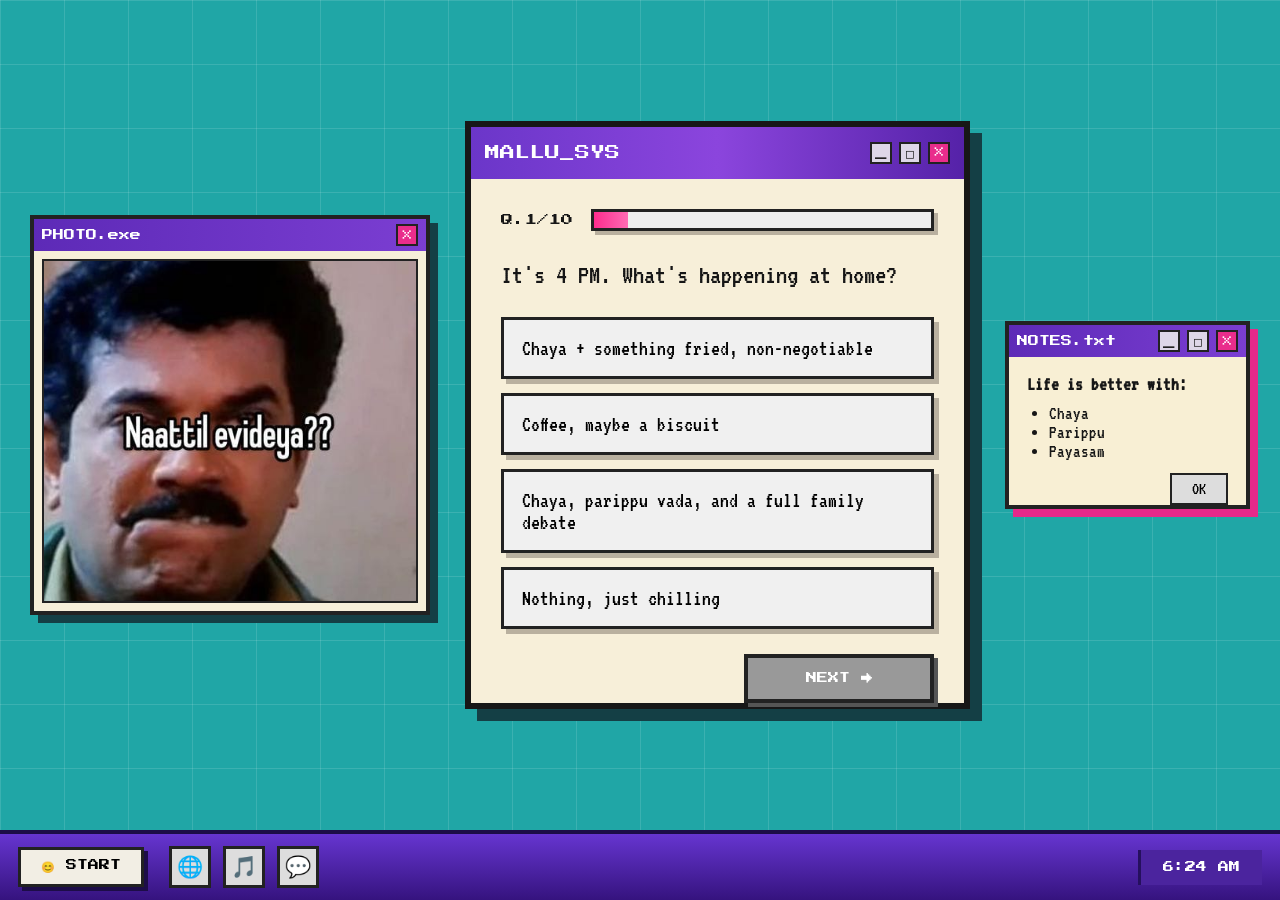
==== quiz.html @ 12ff4cf5 "fourth commit" ====
<!DOCTYPE html>
<html lang="en">
<head>
  <meta charset="UTF-8">
  <meta name="viewport" content="width=device-width, initial-scale=1.0">

  <title>How Mallu Are You?</title>

  <link rel="stylesheet" href="quiz.css">
</head>

<body>

  <!-- DESKTOP LAYOUT -->
  <div class="desktop-layout">


    <!-- PHOTO WINDOW -->
    <div class="photo-window">

      <div class="mini-titlebar">

        <span id="photo-title">
          PHOTO.exe
        </span>

        <div class="window-buttons">
          <span>×</span>
        </div>

      </div>


      <div class="photo-content">

        <img
          id="question-image"
          src="images/question1.jpeg"
          alt="Question image"
        >

      </div>

    </div>


    <!-- MAIN QUIZ WINDOW -->
    <main class="quiz-window">

      <div class="quiz-titlebar">

        <span>MALLU_SYS</span>

        <div class="window-buttons">
          <span>_</span>
          <span>□</span>
          <span>×</span>
        </div>

      </div>


      <div class="quiz-content">


        <!-- PROGRESS -->
        <div class="progress-row">

          <span id="question-number">
            Q.1/10
          </span>

          <div class="progress-bar">

            <div
              class="progress-fill"
              id="progress-fill">
            </div>

          </div>

        </div>


        <!-- QUESTION -->
        <h1 id="question-text">
          It's 4 PM. What's happening at home?
        </h1>


        <!-- ANSWERS -->
        <div
          class="answers-container"
          id="answers-container">
        </div>


        <!-- NEXT -->
        <button
          id="next-button"
          class="next-button"
          disabled>

          NEXT →

        </button>

      </div>

    </main>


    <!-- CHAYA / NOTES WINDOW -->
    <div class="notes-window">

      <div class="mini-titlebar">

        <span>NOTES.txt</span>

        <div class="window-buttons">
          <span>_</span>
          <span>□</span>
          <span>×</span>
        </div>

      </div>


      <div class="notes-content">

        <strong>Life is better with:</strong>

        <ul>
          <li>Chaya</li>
          <li>Parippu</li>
          <li>Payasam</li>
        </ul>

        <button>OK</button>

      </div>

    </div>


  </div>


  <!-- TASKBAR -->
  <footer class="taskbar">

    <button class="start-button">
      😊 START
    </button>


    <div class="task-icons">
      <span>🌐</span>
      <span>🎵</span>
      <span>💬</span>
    </div>


    <div class="clock" id="clock">
      10:58 PM
    </div>

  </footer>


  <script src="quiz.js"></script>

</body>
</html>
---- quiz.css ----
@import url('https://fonts.googleapis.com/css2?family=VT323&family=Press+Start+2P&display=swap');


/* =========================
   RESET
========================= */

* {
  box-sizing: border-box;
  margin: 0;
  padding: 0;
}


body {
  min-height: 100vh;

  background-color: #20a6a6;

  background-image:
    linear-gradient(
      rgba(255, 255, 255, 0.12) 1px,
      transparent 1px
    ),
    linear-gradient(
      90deg,
      rgba(255, 255, 255, 0.12) 1px,
      transparent 1px
    );

  background-size: 64px 64px;

  font-family: "VT323", monospace;

  color: #161616;

  overflow-x: hidden;

  padding-bottom: 70px;
}


/* =========================
   DESKTOP LAYOUT
========================= */

.desktop-layout {

  min-height: calc(100vh - 70px);

  display: flex;

  align-items: center;

  justify-content: center;

  gap: 35px;

  padding:
    40px
    30px
    40px;

}


/* =========================
   MAIN QUIZ WINDOW
========================= */

.quiz-window {

  width: min(700px, 52vw);

  margin: 0;

  background: #f7efd9;

  border: 6px solid #171717;

  box-shadow:
    12px 12px 0 #143f45;

  position: relative;

  z-index: 5;

}


.quiz-titlebar {

  height: 52px;

  background:
    linear-gradient(
      90deg,
      #6b36c9,
      #8b45dd,
      #5522a8
    );

  color: white;

  display: flex;

  align-items: center;

  justify-content: space-between;

  padding: 0 14px;

  font-family: "Press Start 2P", monospace;

  font-size: 15px;

}


.window-buttons {

  display: flex;

  gap: 7px;

}


.window-buttons span {

  width: 22px;

  height: 22px;

  background: #ded7e8;

  border: 2px solid #222;

  color: #222;

  display: flex;

  align-items: center;

  justify-content: center;

  font-size: 13px;

}


.window-buttons span:last-child {

  background: #e92d8c;

  color: white;

}


.quiz-content {

  padding: 30px 30px 35px;

}


/* =========================
   PROGRESS
========================= */

.progress-row {

  display: flex;

  align-items: center;

  gap: 18px;

  margin-bottom: 28px;

}


#question-number {

  font-family: "Press Start 2P", monospace;

  font-size: 12px;

  white-space: nowrap;

}


.progress-bar {

  height: 22px;

  flex: 1;

  background: #eeeeee;

  border: 3px solid #222;

  box-shadow:
    4px 4px 0 #b9b09f;

}


.progress-fill {

  height: 100%;

  width: 10%;

  background:
    linear-gradient(
      90deg,
      #ff2c8e,
      #ff6bb4
    );

  transition: width 0.35s ease;

}


/* =========================
   QUESTION
========================= */

#question-text {

  font-size: 28px;

  font-weight: normal;

  margin-bottom: 25px;

  line-height: 1.2;

}


/* =========================
   ANSWERS
========================= */

.answers-container {

  display: flex;

  flex-direction: column;

  gap: 14px;

}


.answer-option {

  width: 100%;

  background: #f0f0f0;

  border: 3px solid #222;

  box-shadow:
    5px 5px 0 #b9b09f;

  padding: 17px 18px;

  text-align: left;

  font-family: "VT323", monospace;

  font-size: 22px;

  cursor: pointer;

  transition:
    transform 0.15s ease,
    background 0.15s ease;

}


.answer-option:hover {

  background: #fff6b7;

  transform: translateX(4px);

}


.answer-option.selected {

  background: #ff4b9b;

  color: white;

  border-color: #171717;

  box-shadow:
    6px 6px 0 #5d1644;

}


/* =========================
   NEXT BUTTON
========================= */

.next-button {

  margin-top: 25px;

  width: 190px;

  padding: 15px;

  float: right;

  background: #e91e82;

  color: white;

  border: 4px solid #222;

  box-shadow:
    6px 6px 0 #5c1643;

  font-family: "Press Start 2P", monospace;

  font-size: 11px;

  cursor: pointer;

}


.next-button:hover:not(:disabled) {

  transform: translate(-2px, -2px);

  box-shadow:
    8px 8px 0 #5c1643;

}


.next-button:disabled {

  background: #999;

  cursor: not-allowed;

  box-shadow:
    4px 4px 0 #555;

}


/* =========================
   QUESTION PHOTO WINDOW
========================= */

.photo-window {

  width: 400px;

  height: 400px;

  background: #f7efd9;

  border: 4px solid #222;

  box-shadow:
    8px 8px 0 #143f45;

  overflow: hidden;

  flex-shrink: 0;

}


.photo-content {

  width: 100%;

  height: calc(100% - 32px);

  display: flex;

  align-items: center;

  justify-content: center;

  background: #f7efd9;

  padding: 8px;

}


#question-image {

  width: 100%;

  height: 100%;

  object-fit: cover;

  border: 2px solid #222;

  display: block;

}


/* =========================
   CHAYA / NOTES WINDOW
========================= */

.notes-window {

  width: 245px;

  background: #f8efd4;

  border: 4px solid #222;

  box-shadow:
    8px 8px 0 #e6298a;

  flex-shrink: 0;

}


.mini-titlebar {

  height: 32px;

  background:
    linear-gradient(
      90deg,
      #5d2ab7,
      #7b3ed2
    );

  color: white;

  display: flex;

  align-items: center;

  justify-content: space-between;

  padding: 0 8px;

  font-family: "Press Start 2P", monospace;

  font-size: 11px;

}


.notes-content {

  padding: 18px;

  font-size: 19px;

}


.notes-content ul {

  margin:
    10px 0
    12px
    22px;

}


.notes-content button {

  float: right;

  padding: 5px 20px;

  background: #ddd;

  border: 2px solid #222;

  font-family: "VT323", monospace;

  font-size: 18px;

}


/* =========================
   TASKBAR
========================= */

.taskbar {

  position: fixed;

  bottom: 0;

  left: 0;

  width: 100%;

  height: 70px;

  background:
    linear-gradient(
      180deg,
      #6635d0,
      #35137e
    );

  border-top: 4px solid #1d0d48;

  display: flex;

  align-items: center;

  padding: 10px 18px;

  z-index: 20;

}


.start-button {

  background: #f2eee4;

  border: 3px solid #222;

  padding: 10px 20px;

  font-family: "Press Start 2P", monospace;

  font-size: 11px;

  box-shadow:
    4px 4px 0 #1d0d48;

}


.task-icons {

  display: flex;

  gap: 12px;

  margin-left: 25px;

}


.task-icons span {

  width: 42px;

  height: 42px;

  background: #ddd;

  border: 3px solid #222;

  display: flex;

  align-items: center;

  justify-content: center;

  font-size: 21px;

}


.clock {

  margin-left: auto;

  background: #4b249e;

  color: white;

  border-left: 3px solid #25105e;

  padding: 12px 22px;

  font-family: "Press Start 2P", monospace;

  font-size: 11px;

}


/* =========================
   TABLET / SMALL DESKTOP
========================= */

@media (max-width: 1150px) {

  .desktop-layout {

    gap: 20px;

    padding-left: 20px;

    padding-right: 20px;

  }


  .photo-window {

    width: 220px;

    height: 300px;

  }


  .notes-window {

    width: 220px;

  }


  .quiz-window {

    width: min(600px, 50vw);

  }

}


/* =========================
   MOBILE
========================= */

@media (max-width: 900px) {

  .desktop-layout {

    flex-direction: column;

    justify-content: flex-start;

    padding-top: 40px;

    padding-bottom: 100px;

  }


  .photo-window {

    width: min(320px, 90vw);

    height: 350px;

  }


  .quiz-window {

    width: 90vw;

  }


  .notes-window {

    width: min(320px, 90vw);

  }


  #question-text {

    font-size: 24px;

  }


  .task-icons {

    display: none;

  }

}


/* =========================
   SMALL MOBILE
========================= */

@media (max-width: 500px) {

  .desktop-layout {

    gap: 25px;

    padding-left: 10px;

    padding-right: 10px;

  }


  .quiz-content {

    padding: 20px;

  }


  .quiz-titlebar {

    font-size: 10px;

  }


  .answer-option {

    font-size: 19px;

    padding: 14px;

  }


  .next-button {

    width: 100%;

    float: none;

  }


  .progress-row {

    gap: 10px;

  }


  #question-number {

    font-size: 8px;

  }


  .taskbar {

    padding: 10px;

  }


  .start-button {

    padding: 10px;

    font-size: 9px;

  }


  .clock {

    padding: 12px 10px;

    font-size: 9px;

  }

}
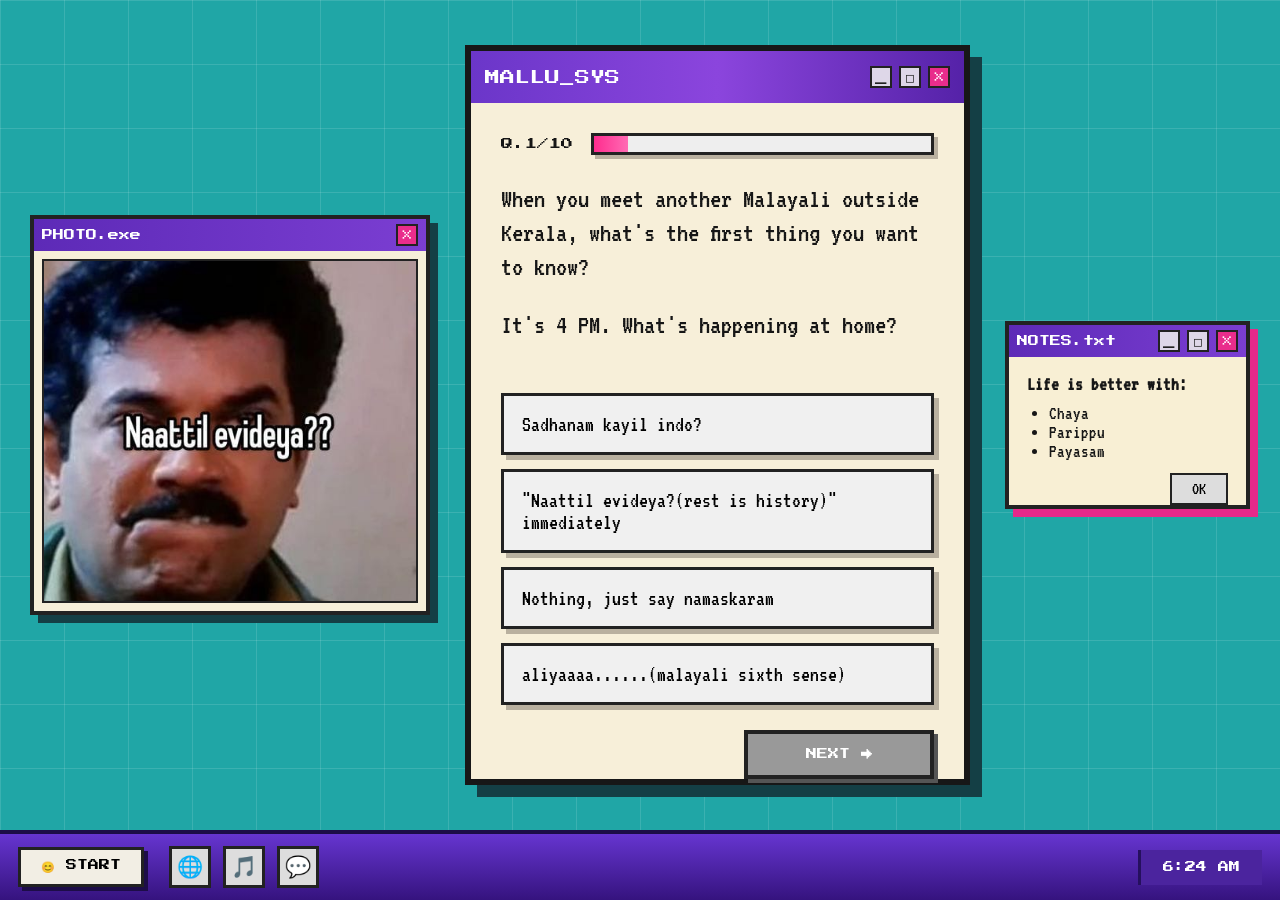
==== commit d8b1dbcd: "5 commit" ====
--- a/quiz.html
+++ b/quiz.html
@@ -86,6 +86,19 @@
         <h1 id="question-text">
           It's 4 PM. What's happening at home?
         </h1>
+        <!-- QUESTION -->
+        <h1 id="question-text">
+  It's 4 PM. What's happening at home?
+        </h1>
+
+    <!-- AUDIO QUESTION -->
+        <div id="question-audio-container"></div>
+
+<!-- ANSWERS -->
+        <div
+  class="answers-container"
+  id="answers-container">
+</div>
 
 
         <!-- ANSWERS -->
--- a/quiz.css
+++ b/quiz.css
@@ -798,4 +798,91 @@
 
   }
 
+}
+/* =========================
+   IMAGE ANSWERS - 2 x 2 GRID
+========================= */
+
+.answers-container:has(.image-answer) {
+  display: grid;
+  grid-template-columns: repeat(2, 1fr);
+  gap: 18px;
+}
+
+.image-answer {
+  width: 100%;
+  aspect-ratio: 1 / 1;
+
+  display: flex;
+  flex-direction: column;
+  align-items: center;
+  justify-content: space-between;
+
+  gap: 10px;
+  padding: 10px;
+
+  background: #f0f0f0;
+  border: 3px solid #222;
+  box-shadow: 5px 5px 0 #b9b09f;
+
+  text-align: center;
+}
+
+.image-answer:hover {
+  background: #fff6b7;
+  transform: translate(-2px, -2px);
+}
+
+.image-answer .answer-image {
+  width: 100%;
+  flex: 1;
+  min-height: 0;
+
+  object-fit: cover;
+  border: 2px solid #222;
+}
+
+.image-answer .answer-text {
+  display: flex;
+  align-items: center;
+  justify-content: center;
+
+  min-height: 45px;
+
+  font-family: "VT323", monospace;
+  font-size: 22px;
+  line-height: 1.1;
+  text-align: center;
+}
+
+/* =========================
+   QUESTION AUDIO
+========================= */
+
+#question-audio-container {
+
+  width: 100%;
+
+  margin-bottom: 25px;
+
+  display: flex;
+
+  justify-content: center;
+
+}
+
+
+.question-audio {
+
+  width: 100%;
+
+  height: 45px;
+
+  border: 3px solid #222;
+
+  background: #f0f0f0;
+
+  box-shadow:
+    4px 4px 0 #b9b09f;
+
 }
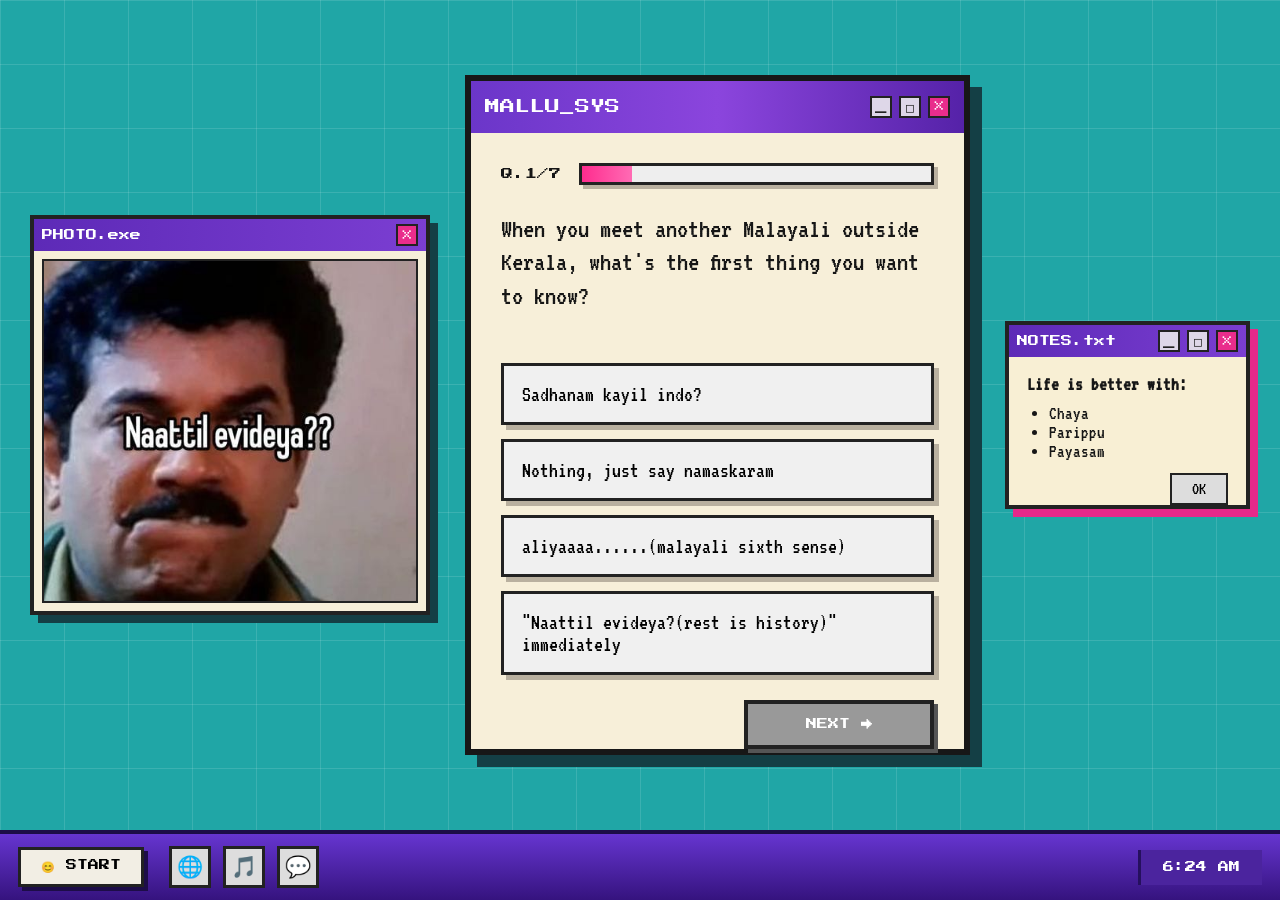
==== commit 536ad5eb: "6 commit" ====
--- a/quiz.html
+++ b/quiz.html
@@ -84,13 +84,8 @@
 
         <!-- QUESTION -->
         <h1 id="question-text">
-          It's 4 PM. What's happening at home?
+          
         </h1>
-        <!-- QUESTION -->
-        <h1 id="question-text">
-  It's 4 PM. What's happening at home?
-        </h1>
-
     <!-- AUDIO QUESTION -->
         <div id="question-audio-container"></div>
 
--- a/quiz.css
+++ b/quiz.css
@@ -885,4 +885,58 @@
   box-shadow:
     4px 4px 0 #b9b09f;
 
+}
+
+/* =========================
+   FINAL VIDEO
+========================= */
+
+.final-video {
+
+  width: 100%;
+
+  max-width: 100%;
+
+  display: block;
+
+  border: 4px solid #222;
+
+  box-shadow:
+    6px 6px 0 #b9b09f;
+
+  margin-top: 10px;
+
+}
+/* =========================
+   FINAL VIDEO MODE
+========================= */
+
+.desktop-layout.final-mode {
+  display: flex;
+  justify-content: center;
+  align-items: center;
+}
+
+/* Hide side windows */
+.desktop-layout.final-mode .photo-window,
+.desktop-layout.final-mode .notes-window {
+  display: none;
+}
+
+/* Make main window much bigger */
+.desktop-layout.final-mode .quiz-window {
+  width: min(1200px, 90vw);
+}
+
+/* Give video more space */
+.desktop-layout.final-mode .quiz-content {
+  padding: 30px 40px 40px;
+}
+
+/* Large final video */
+.desktop-layout.final-mode .final-video {
+  width: 100%;
+  max-height: 70vh;
+  object-fit: contain;
+  margin-top: 15px;
 }
